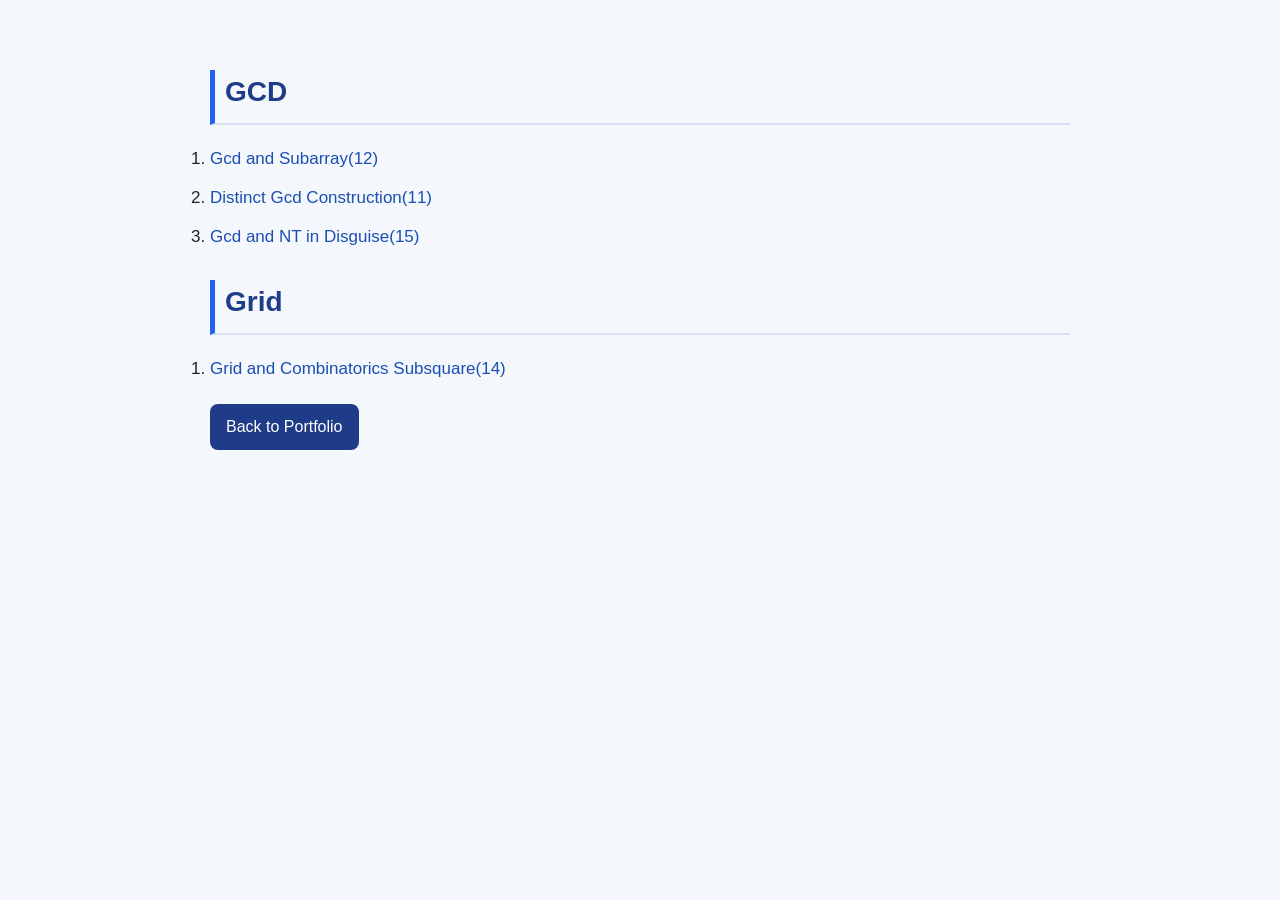
==== problems.html @ e9ae18f1 "problems added" ====
<!DOCTYPE html>
<html lang="en">
<head>
    <meta charset="UTF-8">
    <meta name="viewport" content="width=device-width, initial-scale=1.0">
    <title>Problems</title>

    <link rel="stylesheet" href="style.css">
    <link rel="stylesheet" href="style2.css">
    <link rel="stylesheet" href="style3.css">

</head>

<body>

    <h2>GCD</h2>

    <ol>
        <li>
            <a href="https://codeforces.com/contest/2210/problem/C1">
                Gcd and Subarray(12)
            </a>
        </li>
         <li>
            <a href="https://codeforces.com/problemset/problem/2218/D">
                Distinct Gcd Construction(11)
            </a>
        </li>
         <li>
            <a href="https://codeforces.com/problemset/problem/2007/C">
                Gcd and NT in Disguise(15)
            </a>
        </li>

    </ol>
    <h2> Grid </h2>

    <ol>
           <li>
            <a href="https://codeforces.com/problemset/problem/2000/E">
                Grid and Combinatorics Subsquare(14)
            </a>
        </li>
    </ol>

    <a href="index.html">Back to Portfolio</a>

</body>
</html>
---- style.css ----
body{
    background-color: #f4f4f4;
    font-family: Arial, sans-serif;
    margin: 0;
    padding: 0;
}

.container{
    width: 70%;
    margin: 50px auto;
    background-color: white;
    padding: 30px;
    border-radius: 15px;
    box-shadow: 0 0 15px rgba(0,0,0,0.2);
}

h1{
    color: #1e3a8a;
    text-align: center;
    margin-bottom: 10px;
}

p{
    text-align: center;
    font-size: 18px;
    color: #444;
}

h2{
    color: #2563eb;
    border-left: 5px solid #2563eb;
    padding-left: 10px;
    margin-top: 30px;
}

ul{
    list-style-type: square;
    padding-left: 25px;
}

li{
    margin-bottom: 10px;
    font-size: 17px;
}

hr{
    border: none;
    height: 1px;
    background-color: #ddd;
    margin-top: 25px;
}

b{
    color: #111;
}

i{
    color: #555;
}
---- style3.css ----
/* Basic page setup */
* {
    box-sizing: border-box;
    margin: 0;
    padding: 0;
}

body {
    font-family: Arial, Helvetica, sans-serif;
    background: #f4f7fb;
    color: #222;
    line-height: 1.6;
    padding: 40px 20px;
    max-width: 900px;
    margin: 0 auto;
}

/* Title */
h2 {
    font-size: 28px;
    margin-bottom: 20px;
    color: #1f3c88;
    border-bottom: 2px solid #d9e2f2;
    padding-bottom: 8px;
}

/* Problem list */
ul {
    list-style: none;
    margin-bottom: 30px;
}

li {
    margin-bottom: 12px;
}

a {
    text-decoration: none;
    color: #1a4fb3;
    font-weight: 500;
}

ul li a {
    display: block;
    background: #ffffff;
    padding: 14px 18px;
    border-radius: 10px;
    border: 1px solid #e3e8f0;
    transition: all 0.2s ease;
    box-shadow: 0 2px 6px rgba(0, 0, 0, 0.04);
}

ul li a:hover {
    background: #eef4ff;
    border-color: #b9c9ea;
    transform: translateY(-2px);
}

/* Back link */
body > a {
    display: inline-block;
    margin-top: 10px;
    padding: 10px 16px;
    background: #1f3c88;
    color: #fff;
    border-radius: 8px;
}

body > a:hover {
    background: #16306d;
}
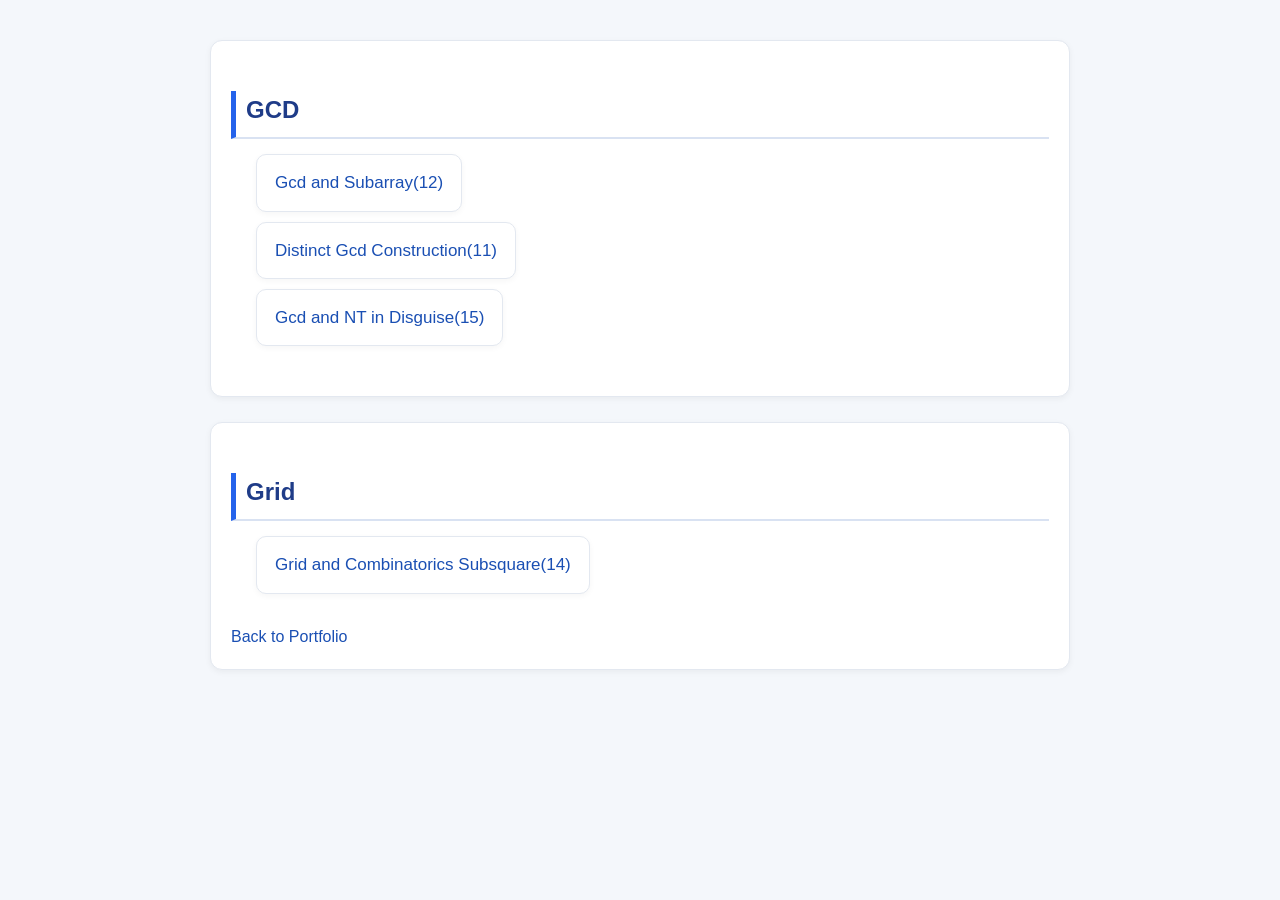
==== commit 71c85ed4: "edited" ====
--- a/problems.html
+++ b/problems.html
@@ -8,11 +8,12 @@
     <link rel="stylesheet" href="style.css">
     <link rel="stylesheet" href="style2.css">
     <link rel="stylesheet" href="style3.css">
+    <link rel="stylesheet" href="style4.css">
 
 </head>
 
 <body>
-
+   <div class = "topic">
     <h2>GCD</h2>
 
     <ol>
@@ -33,7 +34,9 @@
         </li>
 
     </ol>
-    <h2> Grid </h2>
+</div>
+   <div class = "topic">
+    <h2>Grid</h2>
 
     <ol>
            <li>
@@ -44,6 +47,7 @@
     </ol>
 
     <a href="index.html">Back to Portfolio</a>
+    </div>
 
 </body>
 </html>
--- a/style3.css
+++ b/style3.css
@@ -25,7 +25,7 @@
 }
 
 /* Problem list */
-ul {
+ol {
     list-style: none;
     margin-bottom: 30px;
 }
@@ -40,7 +40,7 @@
     font-weight: 500;
 }
 
-ul li a {
+ol li a {
     display: block;
     background: #ffffff;
     padding: 14px 18px;
@@ -50,7 +50,7 @@
     box-shadow: 0 2px 6px rgba(0, 0, 0, 0.04);
 }
 
-ul li a:hover {
+ol li a:hover {
     background: #eef4ff;
     border-color: #b9c9ea;
     transform: translateY(-2px);
--- a/style4.css
+++ b/style4.css
@@ -0,0 +1,57 @@
+* {
+    box-sizing: border-box;
+    margin: 0;
+    padding: 0;
+}
+
+body {
+    font-family: Arial, Helvetica, sans-serif;
+    background: #f4f7fb;
+    color: #222;
+    line-height: 1.6;
+    padding: 40px 20px;
+    max-width: 900px;
+    margin: auto;
+}
+
+/* Each topic becomes a "table box" */
+.topic {
+    background: #ffffff;
+    border: 1px solid #e3e8f0;
+    border-radius: 12px;
+    padding: 20px;
+    margin-bottom: 25px;
+    box-shadow: 0 2px 6px rgba(0,0,0,0.05);
+}
+
+/* Topic title */
+.topic h2 {
+    font-size: 24px;
+    margin-bottom: 15px;
+    color: #1f3c88;
+    border-bottom: 2px solid #d9e2f2;
+    padding-bottom: 8px;
+}
+
+/* Remove default list style but KEEP numbering */
+.topic ol {
+    padding-left: 25px;
+}
+
+/* Each problem row */
+.topic li {
+    margin-bottom: 10px;
+}
+
+/* Link styling */
+.topic a {
+    text-decoration: none;
+    color: #1a4fb3;
+    display: inline-block;
+}
+
+/* Hover effect */
+.topic a:hover {
+    text-decoration: underline;
+    color: #0d2f7a;
+}
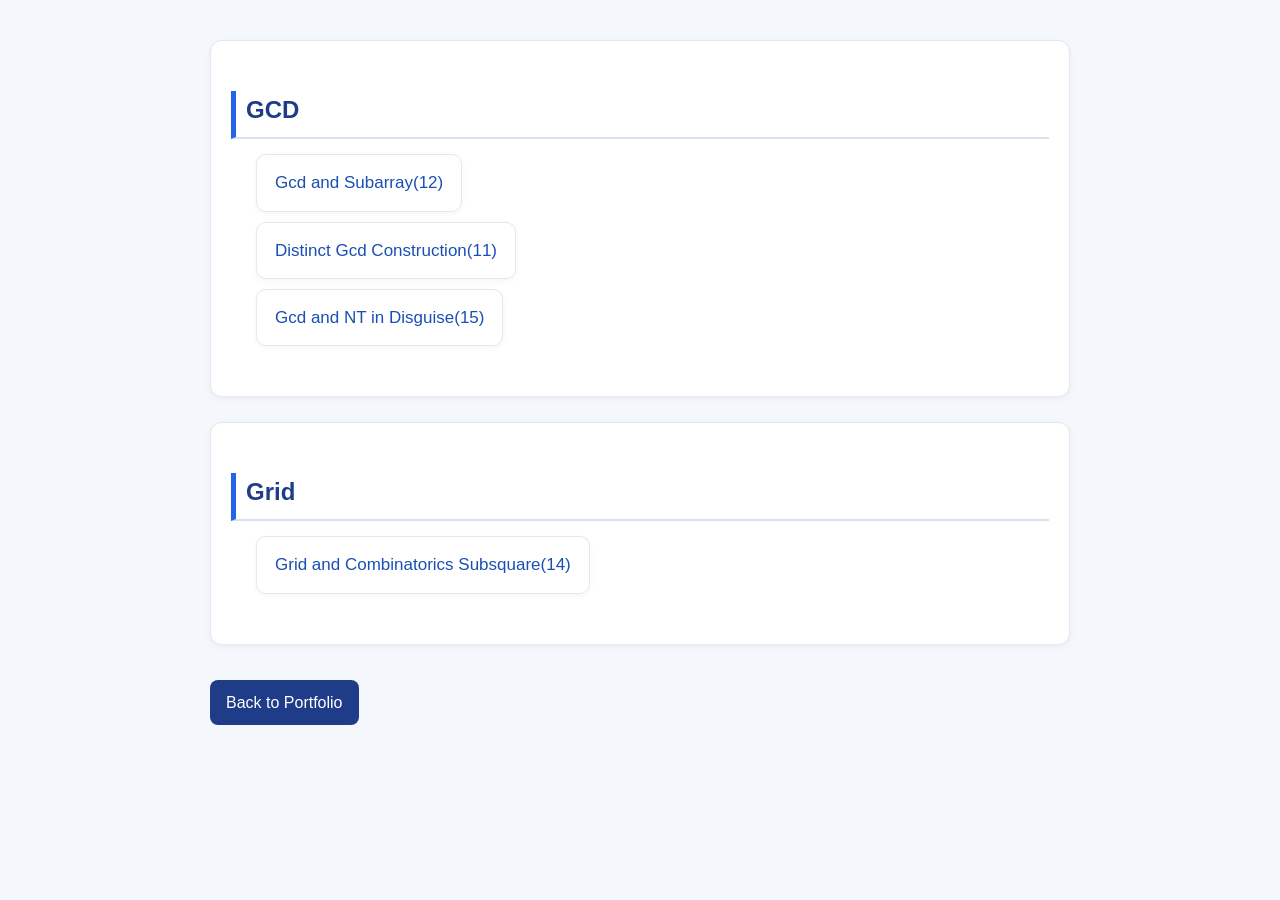
==== commit 0c234adc: "e" ====
--- a/problems.html
+++ b/problems.html
@@ -45,9 +45,7 @@
             </a>
         </li>
     </ol>
-
+    </div>
     <a href="index.html">Back to Portfolio</a>
-    </div>
-
 </body>
 </html>
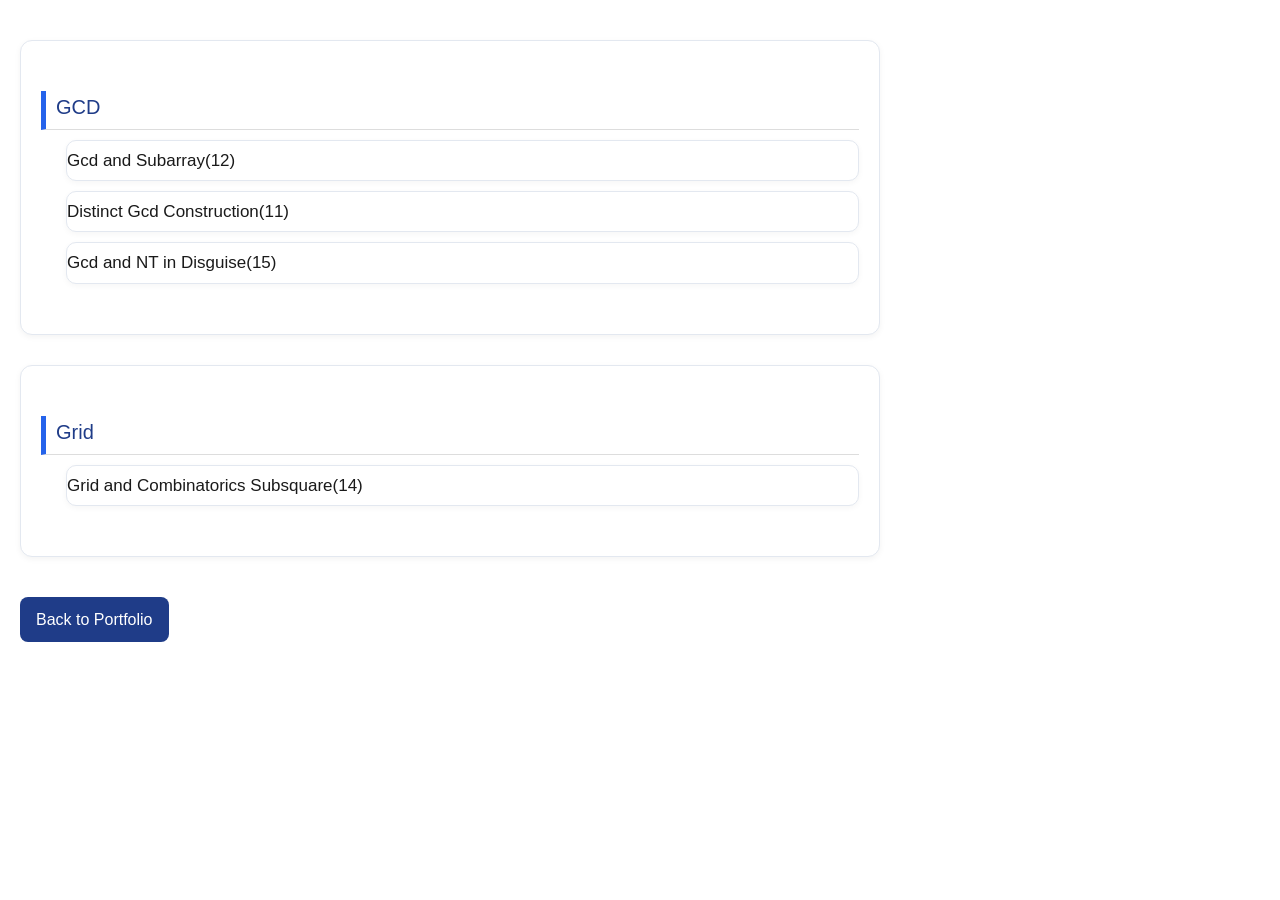
==== commit bb4aa0b6: "edited" ====
--- a/problems.html
+++ b/problems.html
@@ -9,6 +9,7 @@
     <link rel="stylesheet" href="style2.css">
     <link rel="stylesheet" href="style3.css">
     <link rel="stylesheet" href="style4.css">
+    <link rel="stylesheet" href="style5.css">
 
 </head>
 
--- a/style5.css
+++ b/style5.css
@@ -0,0 +1,58 @@
+body {
+    font-family: Arial, sans-serif;
+    background: #ffffff;
+    color: #222;
+    margin: 0;
+}
+
+.container {
+    max-width: 800px;
+    margin: auto;
+    padding: 40px 20px;
+}
+
+/* Main title */
+h1 {
+    font-size: 28px;
+    font-weight: normal;
+    margin-bottom: 20px;
+}
+
+/* Each topic section */
+.topic {
+    margin-bottom: 30px;
+}
+
+/* Topic heading */
+.topic h2 {
+    font-size: 20px;
+    font-weight: normal;
+    border-bottom: 1px solid #ddd;
+    padding-bottom: 6px;
+    margin-bottom: 10px;
+}
+
+/* Problem links (CSES style list) */
+.topic a {
+    display: block;
+    padding: 6px 0;
+    text-decoration: none;
+    color: #1a1a1a;
+}
+
+/* Hover effect */
+.topic a:hover {
+    color: #2563eb;
+}
+
+/* Back button */
+.back {
+    display: inline-block;
+    margin-top: 20px;
+    color: #2563eb;
+    text-decoration: none;
+}
+
+.back:hover {
+    text-decoration: underline;
+}
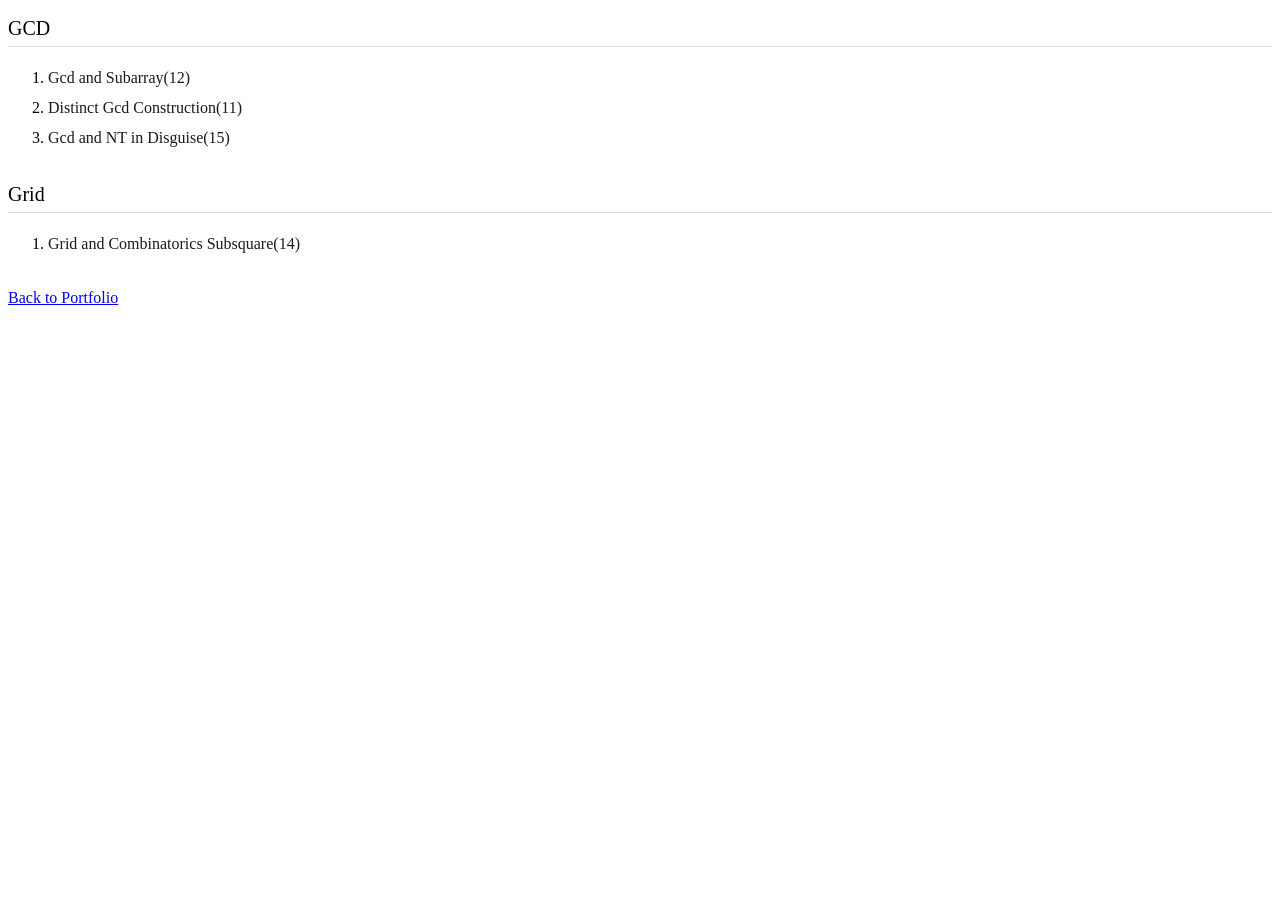
==== commit 4b86f891: "changed" ====
--- a/problems.html
+++ b/problems.html
@@ -6,10 +6,6 @@
     <title>Problems</title>
 
     <link rel="stylesheet" href="style.css">
-    <link rel="stylesheet" href="style2.css">
-    <link rel="stylesheet" href="style3.css">
-    <link rel="stylesheet" href="style4.css">
-    <link rel="stylesheet" href="style5.css">
 
 </head>
 
--- a/style.css
+++ b/style.css
@@ -1,59 +1,51 @@
-body{
-    background-color: #f4f4f4;
-    font-family: Arial, sans-serif;
-    margin: 0;
-    padding: 0;
+.container {
+    max-width: 800px;
+    margin: auto;
+    padding: 40px 20px;
 }
 
-.container{
-    width: 70%;
-    margin: 50px auto;
-    background-color: white;
-    padding: 30px;
-    border-radius: 15px;
-    box-shadow: 0 0 15px rgba(0,0,0,0.2);
+/* Main title */
+h1 {
+    font-size: 28px;
+    font-weight: normal;
+    margin-bottom: 20px;
 }
 
-h1{
-    color: #1e3a8a;
-    text-align: center;
+/* Each topic section */
+.topic {
+    margin-bottom: 30px;
+}
+
+/* Topic heading */
+.topic h2 {
+    font-size: 20px;
+    font-weight: normal;
+    border-bottom: 1px solid #ddd;
+    padding-bottom: 6px;
     margin-bottom: 10px;
 }
 
-p{
-    text-align: center;
-    font-size: 18px;
-    color: #444;
+/* Problem links (CSES style list) */
+.topic a {
+    display: block;
+    padding: 6px 0;
+    text-decoration: none;
+    color: #1a1a1a;
 }
 
-h2{
+/* Hover effect */
+.topic a:hover {
     color: #2563eb;
-    border-left: 5px solid #2563eb;
-    padding-left: 10px;
-    margin-top: 30px;
 }
 
-ul{
-    list-style-type: square;
-    padding-left: 25px;
+/* Back button */
+.back {
+    display: inline-block;
+    margin-top: 20px;
+    color: #2563eb;
+    text-decoration: none;
 }
 
-li{
-    margin-bottom: 10px;
-    font-size: 17px;
-}
-
-hr{
-    border: none;
-    height: 1px;
-    background-color: #ddd;
-    margin-top: 25px;
-}
-
-b{
-    color: #111;
-}
-
-i{
-    color: #555;
+.back:hover {
+    text-decoration: underline;
 }
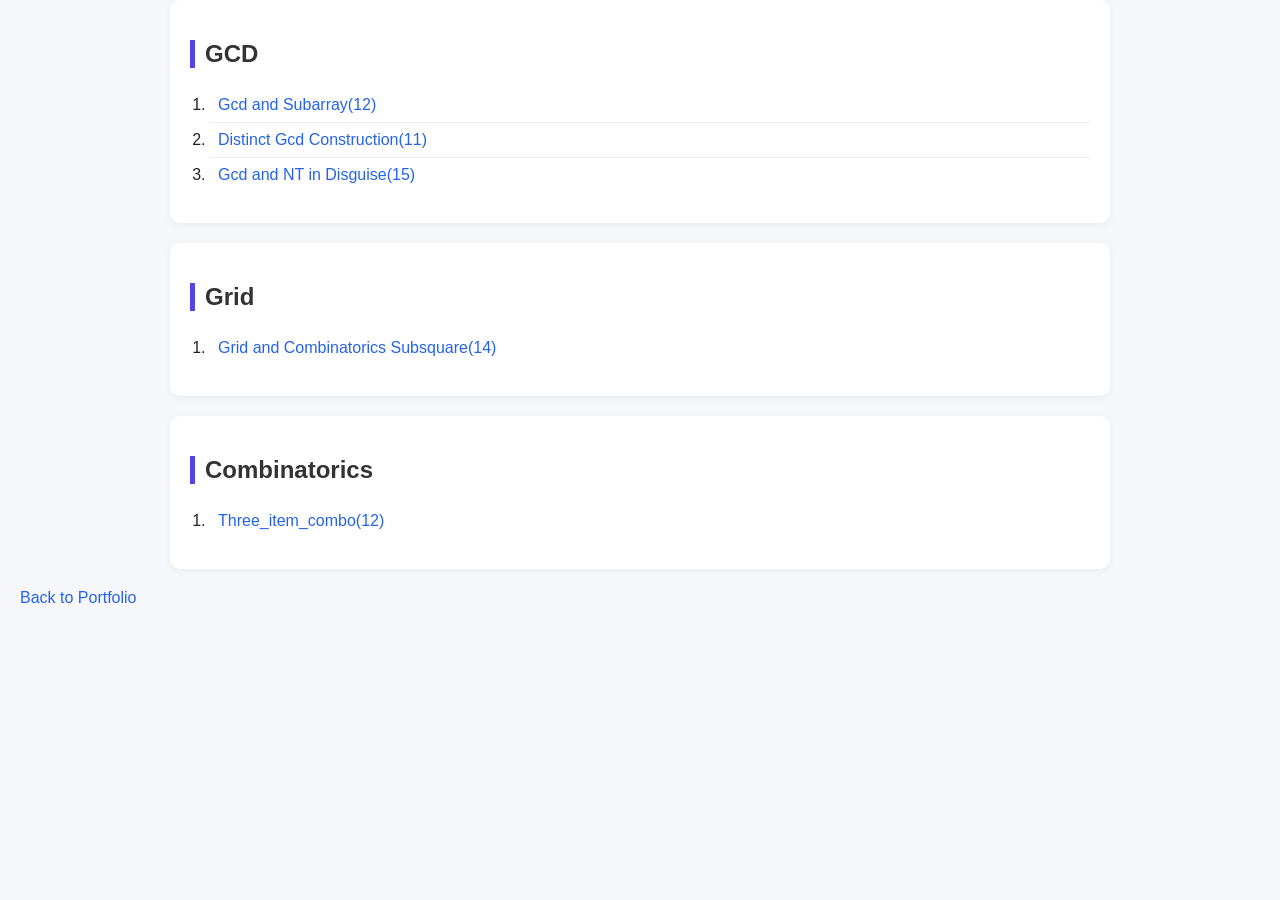
==== commit 69a55130: "prbs added" ====
--- a/problems.html
+++ b/problems.html
@@ -43,6 +43,18 @@
         </li>
     </ol>
     </div>
+     <div class = "topic">
+    <h2>Combinatorics</h2>
+
+    <ol>
+        <li>
+            <a href="https://codeforces.com/problemset/problem/2182/C">
+                Three_item_combo(12)
+            </a>
+        </li>
+    
+    </ol>
+</div>
     <a href="index.html">Back to Portfolio</a>
 </body>
 </html>
--- a/style.css
+++ b/style.css
@@ -1,51 +1,108 @@
-.container {
-    max-width: 800px;
-    margin: auto;
-    padding: 40px 20px;
+/* Global */
+body {
+    font-family: Arial, Helvetica, sans-serif;
+    background-color: #f6f7fb;
+    margin: 0;
+    padding: 0;
+    color: #222;
 }
 
-/* Main title */
-h1 {
-    font-size: 28px;
-    font-weight: normal;
-    margin-bottom: 20px;
+/* Center container feel */
+body > * {
+    max-width: 900px;
+    margin: auto;
+    padding: 10px 20px;
 }
 
-/* Each topic section */
-.topic {
-    margin-bottom: 30px;
+/* Headings */
+h1 {
+    text-align: center;
+    margin-top: 30px;
+    font-size: 32px;
+    letter-spacing: 1px;
 }
 
-/* Topic heading */
-.topic h2 {
-    font-size: 20px;
-    font-weight: normal;
-    border-bottom: 1px solid #ddd;
-    padding-bottom: 6px;
-    margin-bottom: 10px;
+h2 {
+    margin-top: 25px;
+    border-left: 5px solid #4f46e5;
+    padding-left: 10px;
+    color: #333;
 }
 
-/* Problem links (CSES style list) */
-.topic a {
-    display: block;
-    padding: 6px 0;
-    text-decoration: none;
-    color: #1a1a1a;
+/* Paragraph */
+p {
+    text-align: center;
+    color: #555;
 }
 
-/* Hover effect */
-.topic a:hover {
+/* Lists */
+ul {
+    list-style: none;
+    padding-left: 0;
+}
+
+li {
+    padding: 6px 0;
+}
+
+/* Links */
+a {
+    text-decoration: none;
     color: #2563eb;
+    transition: 0.2s;
+}
+
+a:hover {
+    color: #1e40af;
+}
+
+/* Horizontal line */
+hr {
+    border: none;
+    height: 1px;
+    background: #ddd;
+    margin: 25px 0;
+}
+
+/* Topic box (problemset style card) */
+.topic {
+    background: white;
+    border-radius: 10px;
+    padding: 15px 20px;
+    margin-bottom: 20px;
+    box-shadow: 0 2px 8px rgba(0,0,0,0.05);
+}
+
+/* Problem list styling */
+.topic ol {
+    padding-left: 20px;
+}
+
+.topic li {
+    padding: 8px;
+    border-bottom: 1px solid #eee;
+}
+
+.topic li:last-child {
+    border-bottom: none;
+}
+
+/* Problem hover effect */
+.topic li:hover {
+    background-color: #f1f5ff;
+    border-radius: 6px;
 }
 
 /* Back button */
 .back {
     display: inline-block;
     margin-top: 20px;
-    color: #2563eb;
-    text-decoration: none;
+    color: white;
+    background: #4f46e5;
+    padding: 8px 14px;
+    border-radius: 6px;
 }
 
 .back:hover {
-    text-decoration: underline;
+    background: #3730a3;
 }
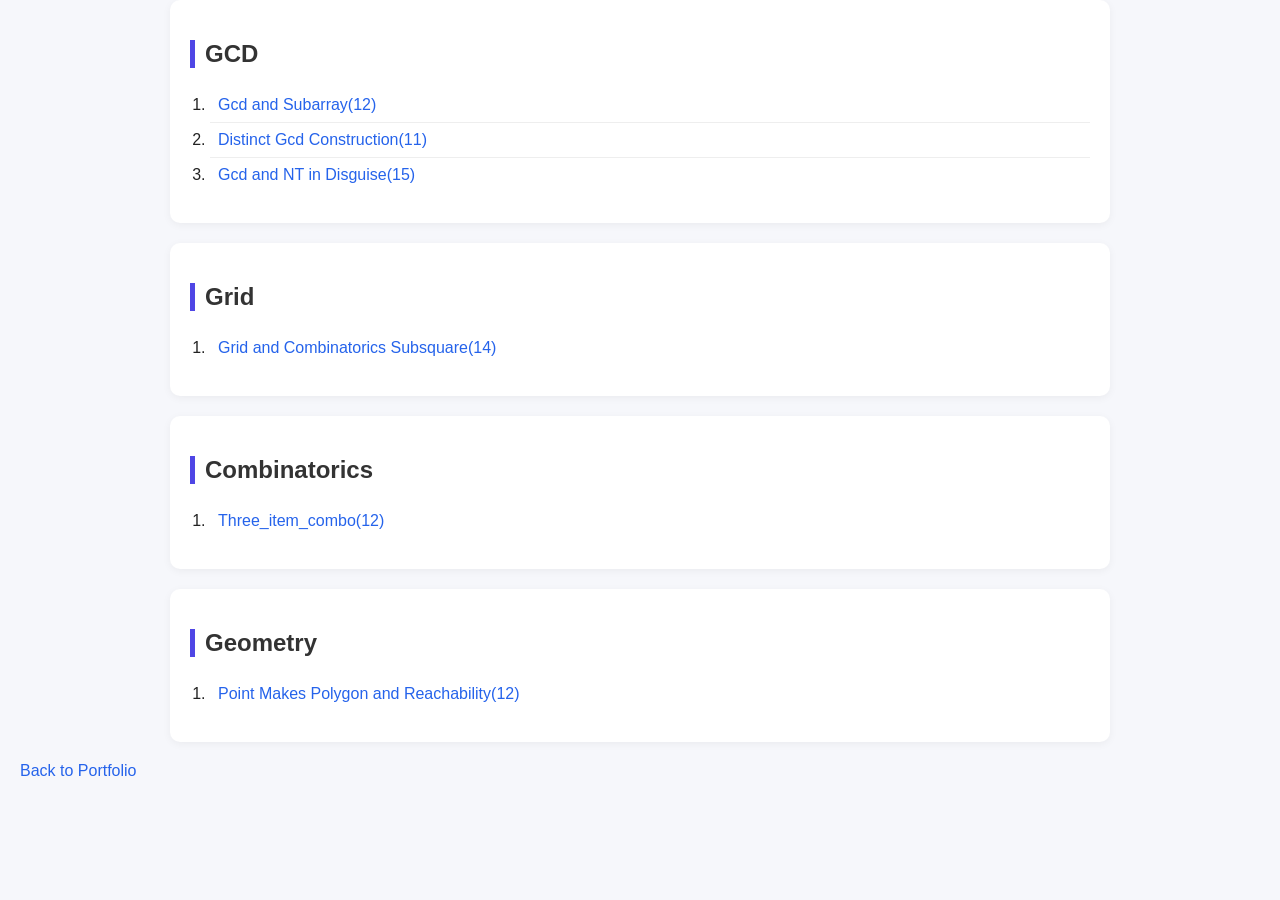
==== commit 5d393e3d: "addex" ====
--- a/problems.html
+++ b/problems.html
@@ -55,6 +55,18 @@
     
     </ol>
 </div>
+ <div class = "topic">
+    <h2>Geometry</h2>
+
+    <ol>
+        <li>
+            <a href="https://codeforces.com/problemset/problem/2119/B">
+                Point Makes Polygon and Reachability(12)
+            </a>
+        </li>
+    
+    </ol>
+</div>
     <a href="index.html">Back to Portfolio</a>
 </body>
 </html>
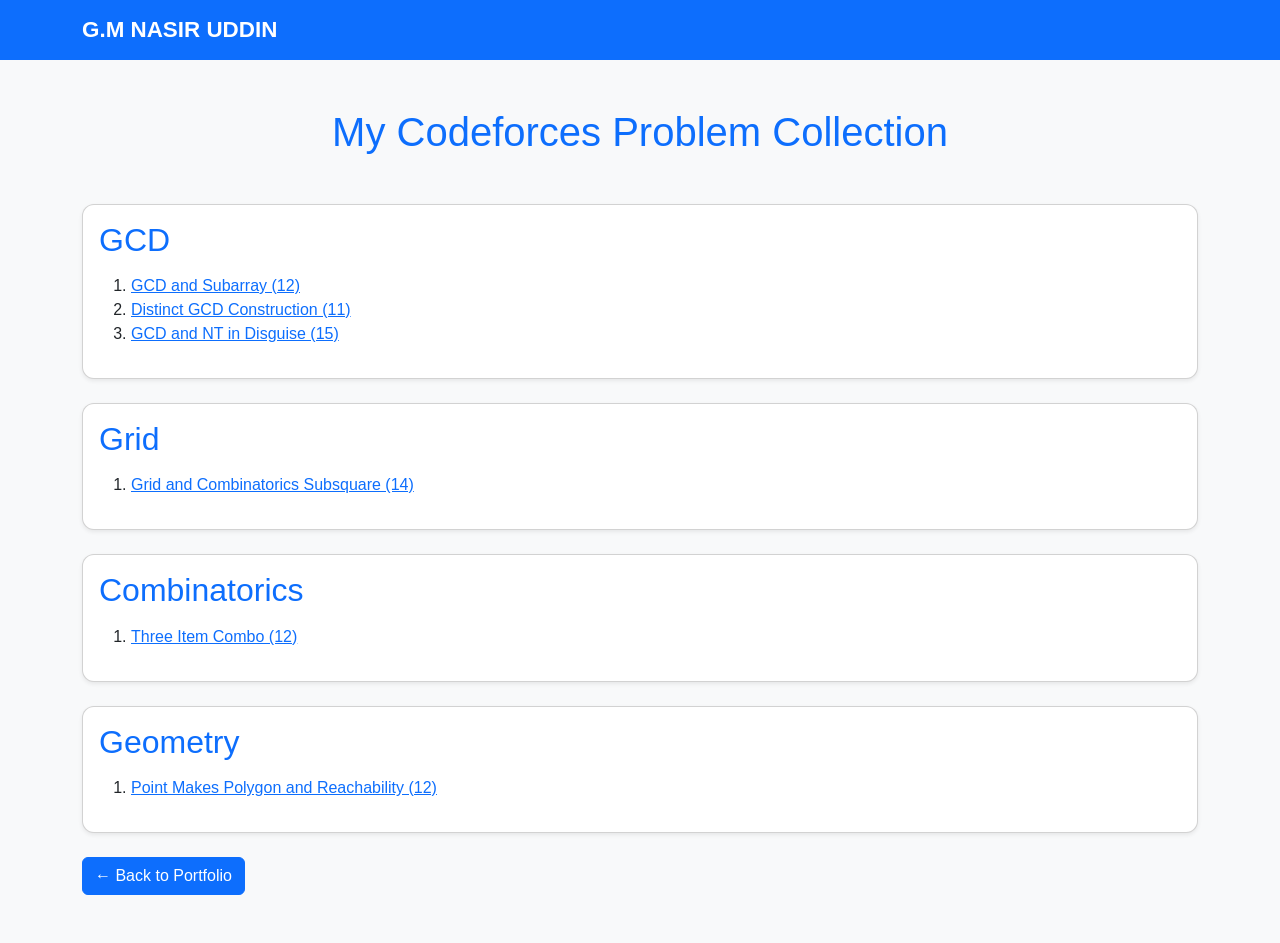
==== commit 81271bff: "Edited with bootstrap framework" ====
--- a/problems.html
+++ b/problems.html
@@ -1,72 +1,85 @@
 <!DOCTYPE html>
 <html lang="en">
+
 <head>
     <meta charset="UTF-8">
     <meta name="viewport" content="width=device-width, initial-scale=1.0">
-    <title>Problems</title>
+    <title>My Codeforces Problems</title>
 
+    <!-- Bootstrap CSS -->
+    <link href="https://cdn.jsdelivr.net/npm/bootstrap@5.3.8/dist/css/bootstrap.min.css" rel="stylesheet">
+
+    <!-- Custom CSS -->
     <link rel="stylesheet" href="style.css">
-
 </head>
 
-<body>
-   <div class = "topic">
-    <h2>GCD</h2>
+<body class="bg-light">
 
-    <ol>
-        <li>
-            <a href="https://codeforces.com/contest/2210/problem/C1">
-                Gcd and Subarray(12)
+    <!-- Navbar -->
+    <nav class="navbar navbar-expand-lg navbar-dark bg-primary">
+        <div class="container">
+            <a class="navbar-brand fw-bold" href="index.html">
+                G.M NASIR UDDIN
             </a>
-        </li>
-         <li>
-            <a href="https://codeforces.com/problemset/problem/2218/D">
-                Distinct Gcd Construction(11)
-            </a>
-        </li>
-         <li>
-            <a href="https://codeforces.com/problemset/problem/2007/C">
-                Gcd and NT in Disguise(15)
-            </a>
-        </li>
+        </div>
+    </nav>
 
-    </ol>
-</div>
-   <div class = "topic">
-    <h2>Grid</h2>
+    <div class="container py-5">
 
-    <ol>
-           <li>
-            <a href="https://codeforces.com/problemset/problem/2000/E">
-                Grid and Combinatorics Subsquare(14)
-            </a>
-        </li>
-    </ol>
+        <h1 class="text-center text-primary mb-5">
+            My Codeforces Problem Collection
+        </h1>
+
+        <div class="card shadow-sm mb-4">
+            <div class="card-body">
+                <h2 class="card-title">GCD</h2>
+
+                <ol>
+                    <li><a href="https://codeforces.com/contest/2210/problem/C1">GCD and Subarray (12)</a></li>
+                    <li><a href="https://codeforces.com/problemset/problem/2218/D">Distinct GCD Construction (11)</a></li>
+                    <li><a href="https://codeforces.com/problemset/problem/2007/C">GCD and NT in Disguise (15)</a></li>
+                </ol>
+            </div>
+        </div>
+
+        <div class="card shadow-sm mb-4">
+            <div class="card-body">
+                <h2 class="card-title">Grid</h2>
+
+                <ol>
+                    <li><a href="https://codeforces.com/problemset/problem/2000/E">Grid and Combinatorics Subsquare (14)</a></li>
+                </ol>
+            </div>
+        </div>
+
+        <div class="card shadow-sm mb-4">
+            <div class="card-body">
+                <h2 class="card-title">Combinatorics</h2>
+
+                <ol>
+                    <li><a href="https://codeforces.com/problemset/problem/2182/C">Three Item Combo (12)</a></li>
+                </ol>
+            </div>
+        </div>
+
+        <div class="card shadow-sm mb-4">
+            <div class="card-body">
+                <h2 class="card-title">Geometry</h2>
+
+                <ol>
+                    <li><a href="https://codeforces.com/problemset/problem/2119/B">Point Makes Polygon and Reachability (12)</a></li>
+                </ol>
+            </div>
+        </div>
+
+        <a href="index.html" class="btn btn-primary">
+            ← Back to Portfolio
+        </a>
+
     </div>
-     <div class = "topic">
-    <h2>Combinatorics</h2>
 
-    <ol>
-        <li>
-            <a href="https://codeforces.com/problemset/problem/2182/C">
-                Three_item_combo(12)
-            </a>
-        </li>
-    
-    </ol>
-</div>
- <div class = "topic">
-    <h2>Geometry</h2>
+    <script src="https://cdn.jsdelivr.net/npm/bootstrap@5.3.8/dist/js/bootstrap.bundle.min.js"></script>
 
-    <ol>
-        <li>
-            <a href="https://codeforces.com/problemset/problem/2119/B">
-                Point Makes Polygon and Reachability(12)
-            </a>
-        </li>
-    
-    </ol>
-</div>
-    <a href="index.html">Back to Portfolio</a>
 </body>
-</html>+
+</html>
--- a/style.css
+++ b/style.css
@@ -1,108 +1,17 @@
-/* Global */
 body {
     font-family: Arial, Helvetica, sans-serif;
-    background-color: #f6f7fb;
-    margin: 0;
-    padding: 0;
-    color: #222;
 }
 
-/* Center container feel */
-body > * {
-    max-width: 900px;
-    margin: auto;
-    padding: 10px 20px;
+.card {
+    border-radius: 12px;
 }
 
-/* Headings */
-h1 {
-    text-align: center;
-    margin-top: 30px;
-    font-size: 32px;
-    letter-spacing: 1px;
+.card-title {
+    color: #0d6efd;
+    margin-bottom: 15px;
 }
 
-h2 {
-    margin-top: 25px;
-    border-left: 5px solid #4f46e5;
-    padding-left: 10px;
-    color: #333;
-}
-
-/* Paragraph */
-p {
-    text-align: center;
-    color: #555;
-}
-
-/* Lists */
-ul {
-    list-style: none;
-    padding-left: 0;
-}
-
-li {
-    padding: 6px 0;
-}
-
-/* Links */
-a {
-    text-decoration: none;
-    color: #2563eb;
-    transition: 0.2s;
-}
-
-a:hover {
-    color: #1e40af;
-}
-
-/* Horizontal line */
-hr {
-    border: none;
-    height: 1px;
-    background: #ddd;
-    margin: 25px 0;
-}
-
-/* Topic box (problemset style card) */
-.topic {
-    background: white;
-    border-radius: 10px;
-    padding: 15px 20px;
-    margin-bottom: 20px;
-    box-shadow: 0 2px 8px rgba(0,0,0,0.05);
-}
-
-/* Problem list styling */
-.topic ol {
-    padding-left: 20px;
-}
-
-.topic li {
-    padding: 8px;
-    border-bottom: 1px solid #eee;
-}
-
-.topic li:last-child {
-    border-bottom: none;
-}
-
-/* Problem hover effect */
-.topic li:hover {
-    background-color: #f1f5ff;
-    border-radius: 6px;
-}
-
-/* Back button */
-.back {
-    display: inline-block;
-    margin-top: 20px;
-    color: white;
-    background: #4f46e5;
-    padding: 8px 14px;
-    border-radius: 6px;
-}
-
-.back:hover {
-    background: #3730a3;
+.navbar-brand {
+    font-size: 1.4rem;
+    font-weight: bold;
 }
